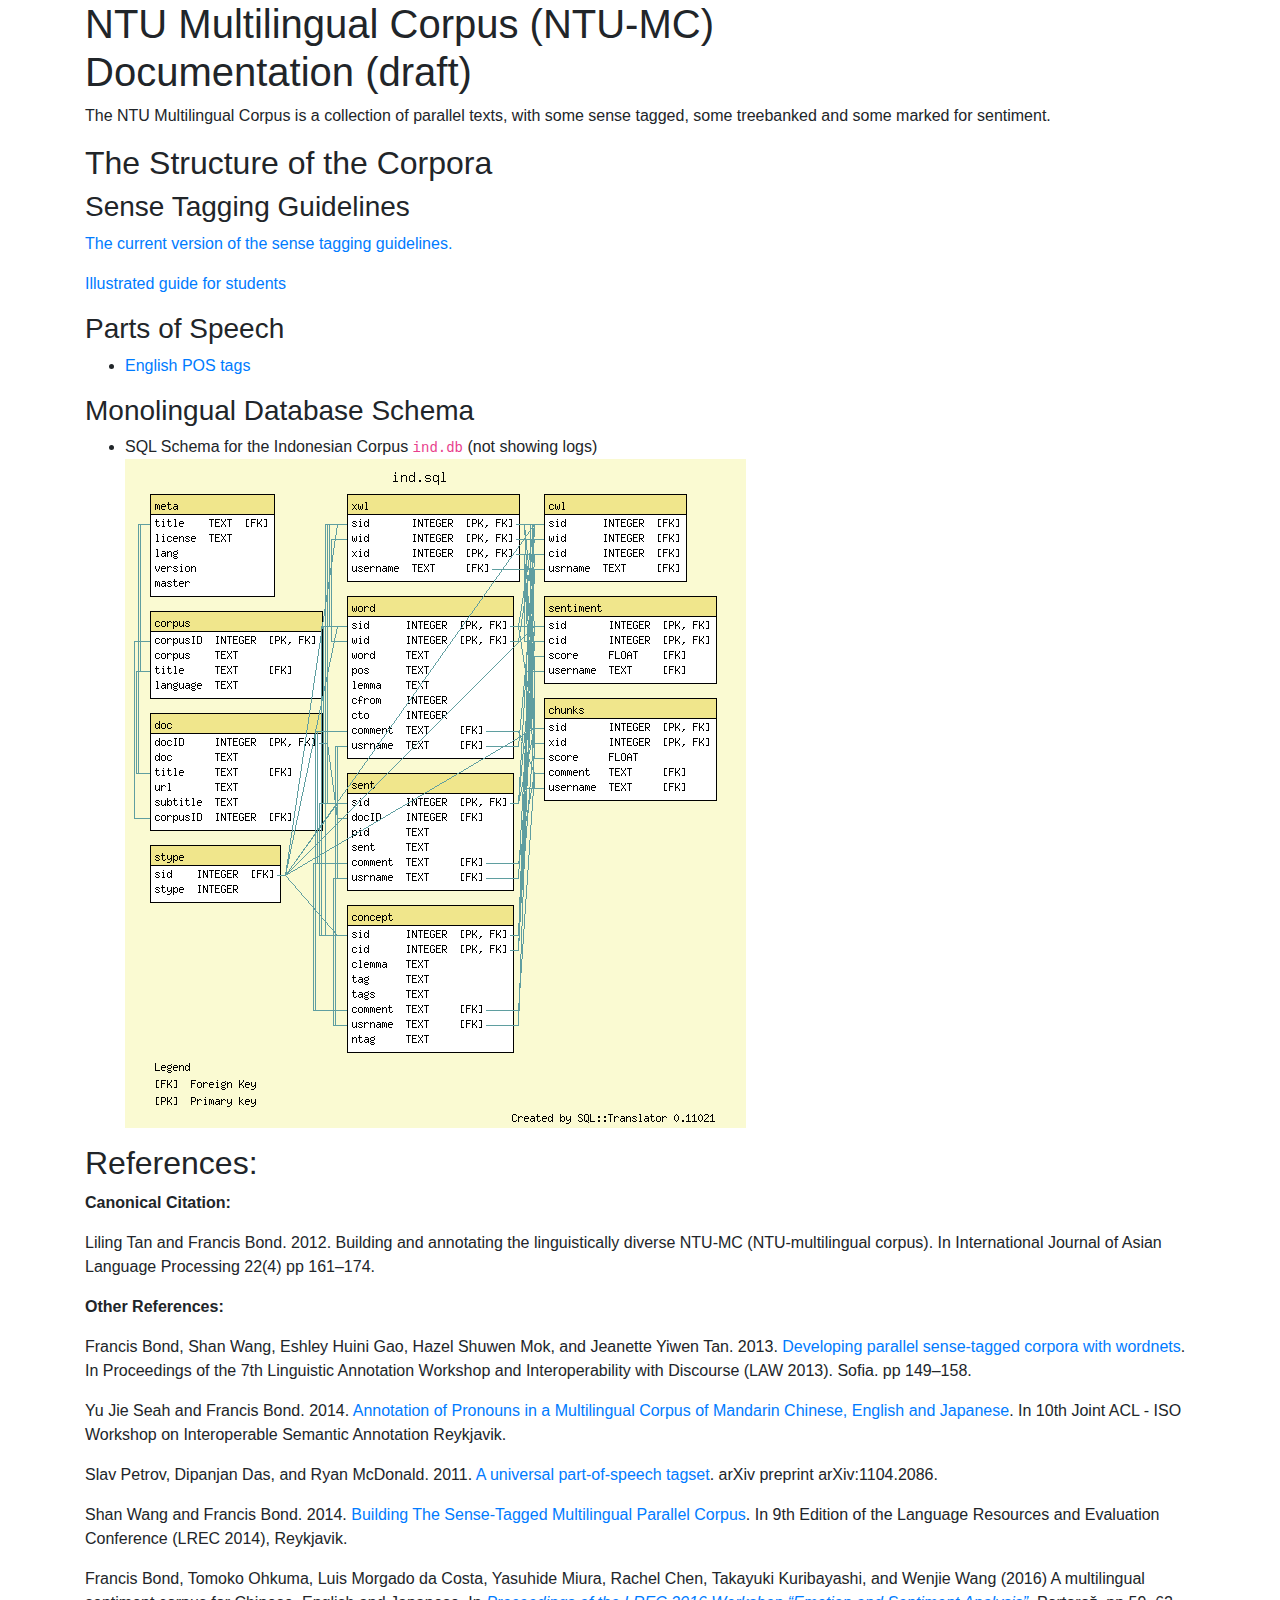
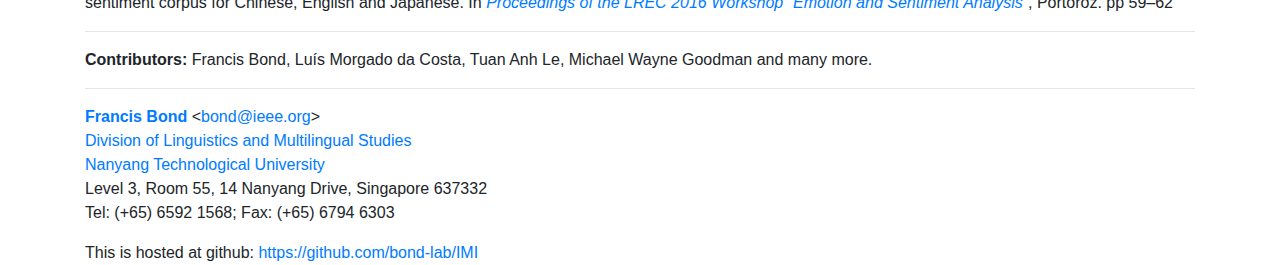
==== docs/index.html @ 2b605219 "added some general documentation and tagging guidelines" ====
<html>
  <head>
    <title>NTUMC</title>
   <!-- Required meta tags -->
    <meta charset="utf-8">
    <meta name="viewport" content="width=device-width, initial-scale=1, shrink-to-fit=no">

    <!-- Bootstrap CSS -->
    <link rel="stylesheet" href="https://stackpath.bootstrapcdn.com/bootstrap/4.4.1/css/bootstrap.min.css" integrity="sha384-Vkoo8x4CGsO3+Hhxv8T/Q5PaXtkKtu6ug5TOeNV6gBiFeWPGFN9MuhOf23Q9Ifjh" crossorigin="anonymous">
  </head>
  <body clas="d-flex flex-column">
    <div id="container" class="container">
    <h1>NTU Multilingual Corpus (NTU-MC)
      <br>Documentation (draft)
    </h1>

    <p>The NTU Multilingual Corpus is a collection of parallel texts,
    with some sense tagged, some treebanked and some marked for sentiment.


      
      

      
    
    <h2>The Structure of the Corpora</h2>

    <h3>Sense Tagging Guidelines</h3>

    <p><a href='tagdoc.html'>The current version of the sense tagging guidelines.</a>

    <p><a href='guide/simple.html'>Illustrated guide for students</a>
      
    <h3>Parts of Speech</h3>

    <ul>
      <li><a href='posdoc-en.html'>English POS tags</a>
    </ul>
    
    <h3>Monolingual Database Schema</h3>
    <ul>
      <li>SQL Schema for the Indonesian Corpus <code>ind.db</code> (not showing logs)
	<br><img src='pics/ind.png'>
    </ul>

    <h2>References:</h2>
    <p><b>Canonical Citation:</b></p>
    <p>Liling Tan and Francis Bond. 2012. <a href"http://web.mysites.ntu.edu.sg/fcbond/open/pubs/2012-ijalp-ntumc.pdf">Building and annotating the linguistically diverse NTU-MC (NTU-multilingual corpus)</a>. In International Journal of Asian Language Processing 22(4) pp 161–174.</p>
    <p><b>Other References:</b><br></p>
    <p>Francis Bond, Shan Wang, Eshley Huini Gao, Hazel Shuwen Mok, and Jeanette Yiwen Tan. 2013. <a href="http://www.aclweb.org/anthology/W13-2319">Developing parallel sense-tagged corpora with wordnets</a>. In Proceedings of the 7th Linguistic Annotation Workshop and Interoperability with Discourse (LAW 2013). Sofia. pp 149–158. </p>
    <p>Yu Jie Seah and Francis Bond. 2014. <a href="http://compling.hss.ntu.edu.sg/pdf/2014-lrec-pronouns.pdf">Annotation of Pronouns in a Multilingual Corpus of Mandarin Chinese, English and Japanese</a>. In 10th Joint ACL - ISO Workshop on Interoperable Semantic Annotation Reykjavik.</p>
    <p>Slav Petrov, Dipanjan Das, and Ryan McDonald. 2011. <a href="http://www.lrec-conf.org/proceedings/lrec2012/pdf/274_Paper.pdf">A universal part-of-speech tagset</a>. arXiv preprint arXiv:1104.2086.
    <p>Shan Wang and Francis Bond. 2014. <a href="http://compling.hss.ntu.edu.sg/pdf/2014-lrec-xling.pdf">Building The Sense-Tagged Multilingual Parallel Corpus</a>. In 9th Edition of the Language Resources and Evaluation Conference (LREC 2014), Reykjavik.</p>
    <p><a name="Bond:Ohkuma:Morgado da
      Costa:Miura:Chen:Kuribayashi:Wang:2016">Francis Bond, Tomoko
      Ohkuma, Luis Morgado da Costa, Yasuhide Miura, Rachel Chen,
      Takayuki Kuribayashi, and Wenjie Wang (2016)</a> A multilingual sentiment corpus for Chinese, English and Japanese.
      In <i><a href="http://gsi.dit.upm.es/esa2016/Proceedings-ESA2016.pdf">Proceedings of the LREC 2016 Workshop “Emotion and Sentiment Analysis”</a></i>, Portorož. pp&nbsp;59&ndash;62
    </p>

    <hr>
    <p><strong>Contributors:</strong> Francis Bond, Luís Morgado da
    Costa, Tuan Anh Le, Michael Wayne Goodman and many more.

      <hr>
      <address>
	<a href="http://www3.ntu.edu.sg/home/fcbond/"><strong>Francis Bond</strong></a>
	&lt;<a href="mailto:bond@ieee.org">bond@ieee.org</a>&gt;
	<br> <a href="http://linguistics.hss.ntu.edu.sg/">Division of Linguistics and Multilingual Studies</a>
	<br> <a href="http://www.ntu.edu.sg/">Nanyang Technological University</a>
	<br>Level 3, Room 55, 14 Nanyang Drive, Singapore 637332
	<br>Tel:  (+65) 6592 1568; Fax: (+65) 6794 6303
      </address>
This is hosted at github: <a href="https://github.com/bond-lab/IMI">https://github.com/bond-lab/IMI</a>
</div>

  <script src="https://code.jquery.com/jquery-3.4.1.slim.min.js" integrity="sha384-J6qa4849blE2+poT4WnyKhv5vZF5SrPo0iEjwBvKU7imGFAV0wwj1yYfoRSJoZ+n" crossorigin="anonymous"></script>
  <script src="https://cdn.jsdelivr.net/npm/popper.js@1.16.0/dist/umd/popper.min.js" integrity="sha384-Q6E9RHvbIyZFJoft+2mJbHaEWldlvI9IOYy5n3zV9zzTtmI3UksdQRVvoxMfooAo" crossorigin="anonymous"></script>
  <script src="https://stackpath.bootstrapcdn.com/bootstrap/4.4.1/js/bootstrap.min.js" integrity="sha384-wfSDF2E50Y2D1uUdj0O3uMBJnjuUD4Ih7YwaYd1iqfktj0Uod8GCExl3Og8ifwB6" crossorigin="anonymous"></script>

</body>
</html>
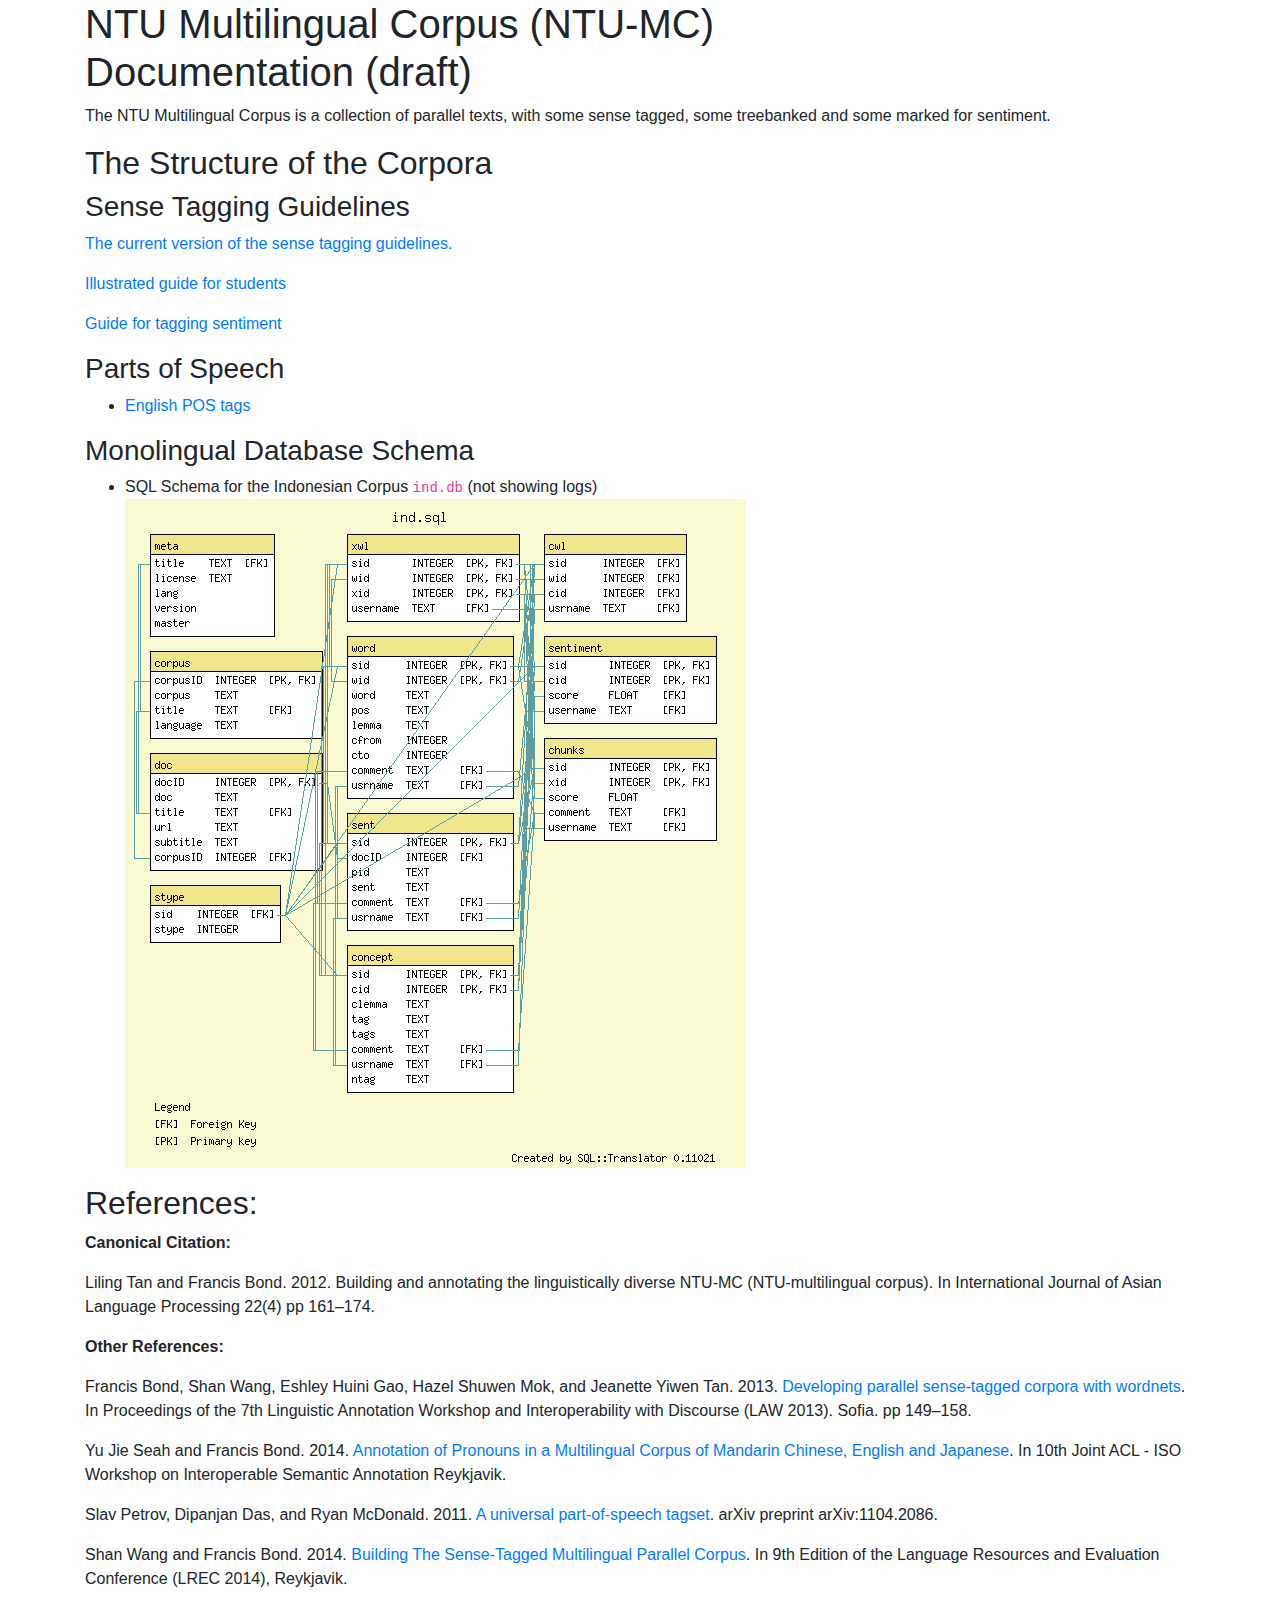
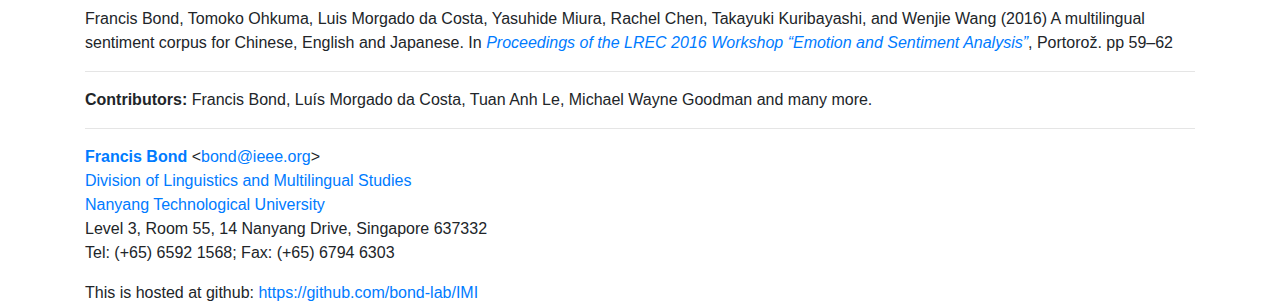
==== commit 661c41e0: "updated and linked sentiment guide" ====
--- a/docs/index.html
+++ b/docs/index.html
@@ -29,7 +29,9 @@
 
     <p><a href='tagdoc.html'>The current version of the sense tagging guidelines.</a>
 
-    <p><a href='guide/simple.html'>Illustrated guide for students</a>
+    <p><a href='guide/index.html'>Illustrated guide for students</a>
+
+    <p><a href='guide/sentiment.html'>Guide for tagging sentiment</a>
       
     <h3>Parts of Speech</h3>
 
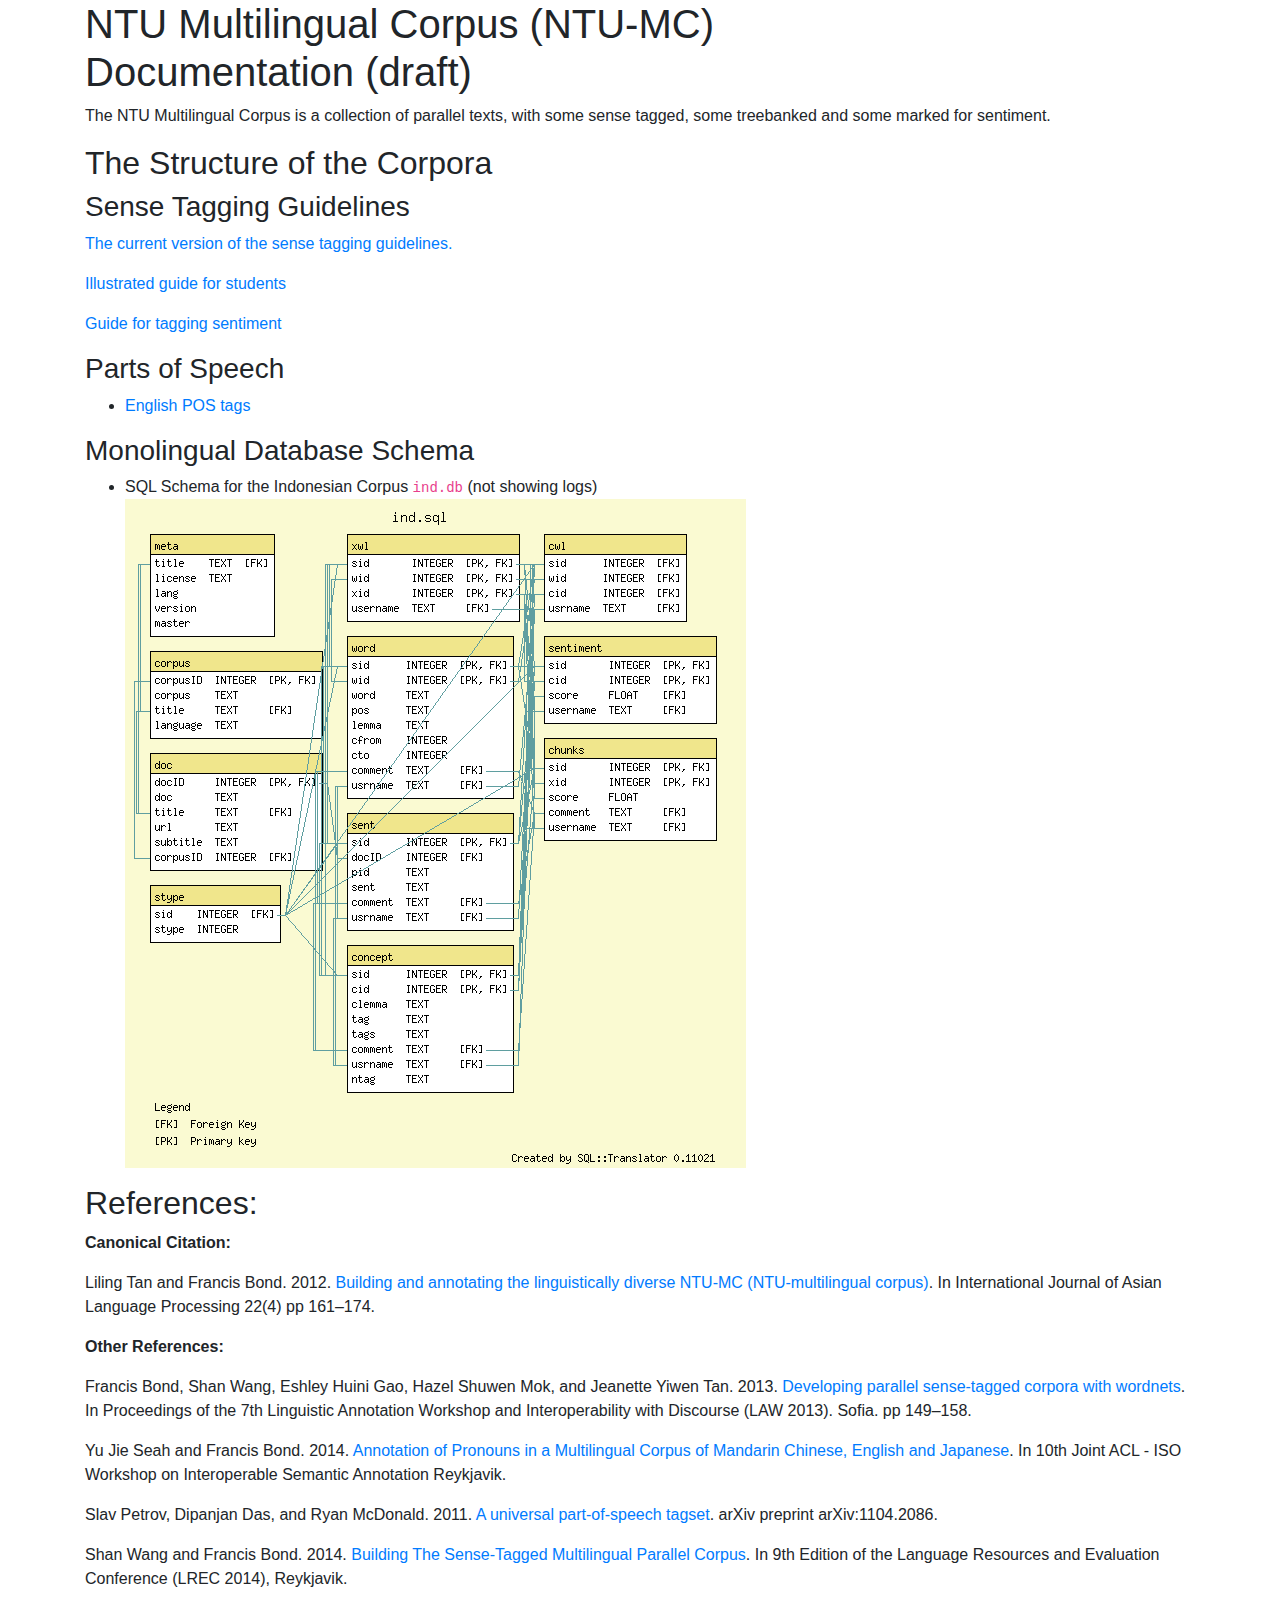
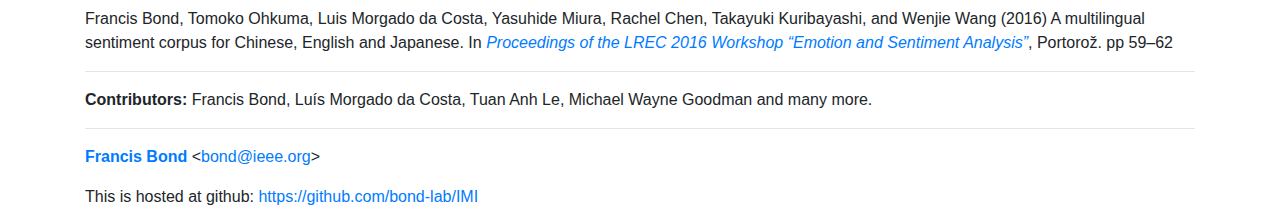
==== commit 955c08db: "fixed references" ====
--- a/docs/index.html
+++ b/docs/index.html
@@ -47,12 +47,12 @@
 
     <h2>References:</h2>
     <p><b>Canonical Citation:</b></p>
-    <p>Liling Tan and Francis Bond. 2012. <a href"http://web.mysites.ntu.edu.sg/fcbond/open/pubs/2012-ijalp-ntumc.pdf">Building and annotating the linguistically diverse NTU-MC (NTU-multilingual corpus)</a>. In International Journal of Asian Language Processing 22(4) pp 161–174.</p>
+    <p>Liling Tan and Francis Bond. 2012. <a href="https://bond-lab.github.io/pdf/2012-ijalp-ntumc.pdf">Building and annotating the linguistically diverse NTU-MC (NTU-multilingual corpus)</a>. In International Journal of Asian Language Processing 22(4) pp 161–174.</p>
     <p><b>Other References:</b><br></p>
-    <p>Francis Bond, Shan Wang, Eshley Huini Gao, Hazel Shuwen Mok, and Jeanette Yiwen Tan. 2013. <a href="http://www.aclweb.org/anthology/W13-2319">Developing parallel sense-tagged corpora with wordnets</a>. In Proceedings of the 7th Linguistic Annotation Workshop and Interoperability with Discourse (LAW 2013). Sofia. pp 149–158. </p>
-    <p>Yu Jie Seah and Francis Bond. 2014. <a href="http://compling.hss.ntu.edu.sg/pdf/2014-lrec-pronouns.pdf">Annotation of Pronouns in a Multilingual Corpus of Mandarin Chinese, English and Japanese</a>. In 10th Joint ACL - ISO Workshop on Interoperable Semantic Annotation Reykjavik.</p>
+    <p>Francis Bond, Shan Wang, Eshley Huini Gao, Hazel Shuwen Mok, and Jeanette Yiwen Tan. 2013. <a href="https://aclanthology.org/W13-2319/">Developing parallel sense-tagged corpora with wordnets</a>. In Proceedings of the 7th Linguistic Annotation Workshop and Interoperability with Discourse (LAW 2013). Sofia. pp 149–158. </p>
+    <p>Yu Jie Seah and Francis Bond. 2014. <a href="https://bond-lab.github.io/pdf/2014-lrec-pronouns.pdf">Annotation of Pronouns in a Multilingual Corpus of Mandarin Chinese, English and Japanese</a>. In 10th Joint ACL - ISO Workshop on Interoperable Semantic Annotation Reykjavik.</p>
     <p>Slav Petrov, Dipanjan Das, and Ryan McDonald. 2011. <a href="http://www.lrec-conf.org/proceedings/lrec2012/pdf/274_Paper.pdf">A universal part-of-speech tagset</a>. arXiv preprint arXiv:1104.2086.
-    <p>Shan Wang and Francis Bond. 2014. <a href="http://compling.hss.ntu.edu.sg/pdf/2014-lrec-xling.pdf">Building The Sense-Tagged Multilingual Parallel Corpus</a>. In 9th Edition of the Language Resources and Evaluation Conference (LREC 2014), Reykjavik.</p>
+    <p>Shan Wang and Francis Bond. 2014. <a href="https://aclanthology.org/L14-1700/">Building The Sense-Tagged Multilingual Parallel Corpus</a>. In 9th Edition of the Language Resources and Evaluation Conference (LREC 2014), Reykjavik.</p>
     <p><a name="Bond:Ohkuma:Morgado da
       Costa:Miura:Chen:Kuribayashi:Wang:2016">Francis Bond, Tomoko
       Ohkuma, Luis Morgado da Costa, Yasuhide Miura, Rachel Chen,
@@ -68,10 +68,6 @@
       <address>
 	<a href="http://www3.ntu.edu.sg/home/fcbond/"><strong>Francis Bond</strong></a>
 	&lt;<a href="mailto:bond@ieee.org">bond@ieee.org</a>&gt;
-	<br> <a href="http://linguistics.hss.ntu.edu.sg/">Division of Linguistics and Multilingual Studies</a>
-	<br> <a href="http://www.ntu.edu.sg/">Nanyang Technological University</a>
-	<br>Level 3, Room 55, 14 Nanyang Drive, Singapore 637332
-	<br>Tel:  (+65) 6592 1568; Fax: (+65) 6794 6303
       </address>
 This is hosted at github: <a href="https://github.com/bond-lab/IMI">https://github.com/bond-lab/IMI</a>
 </div>
